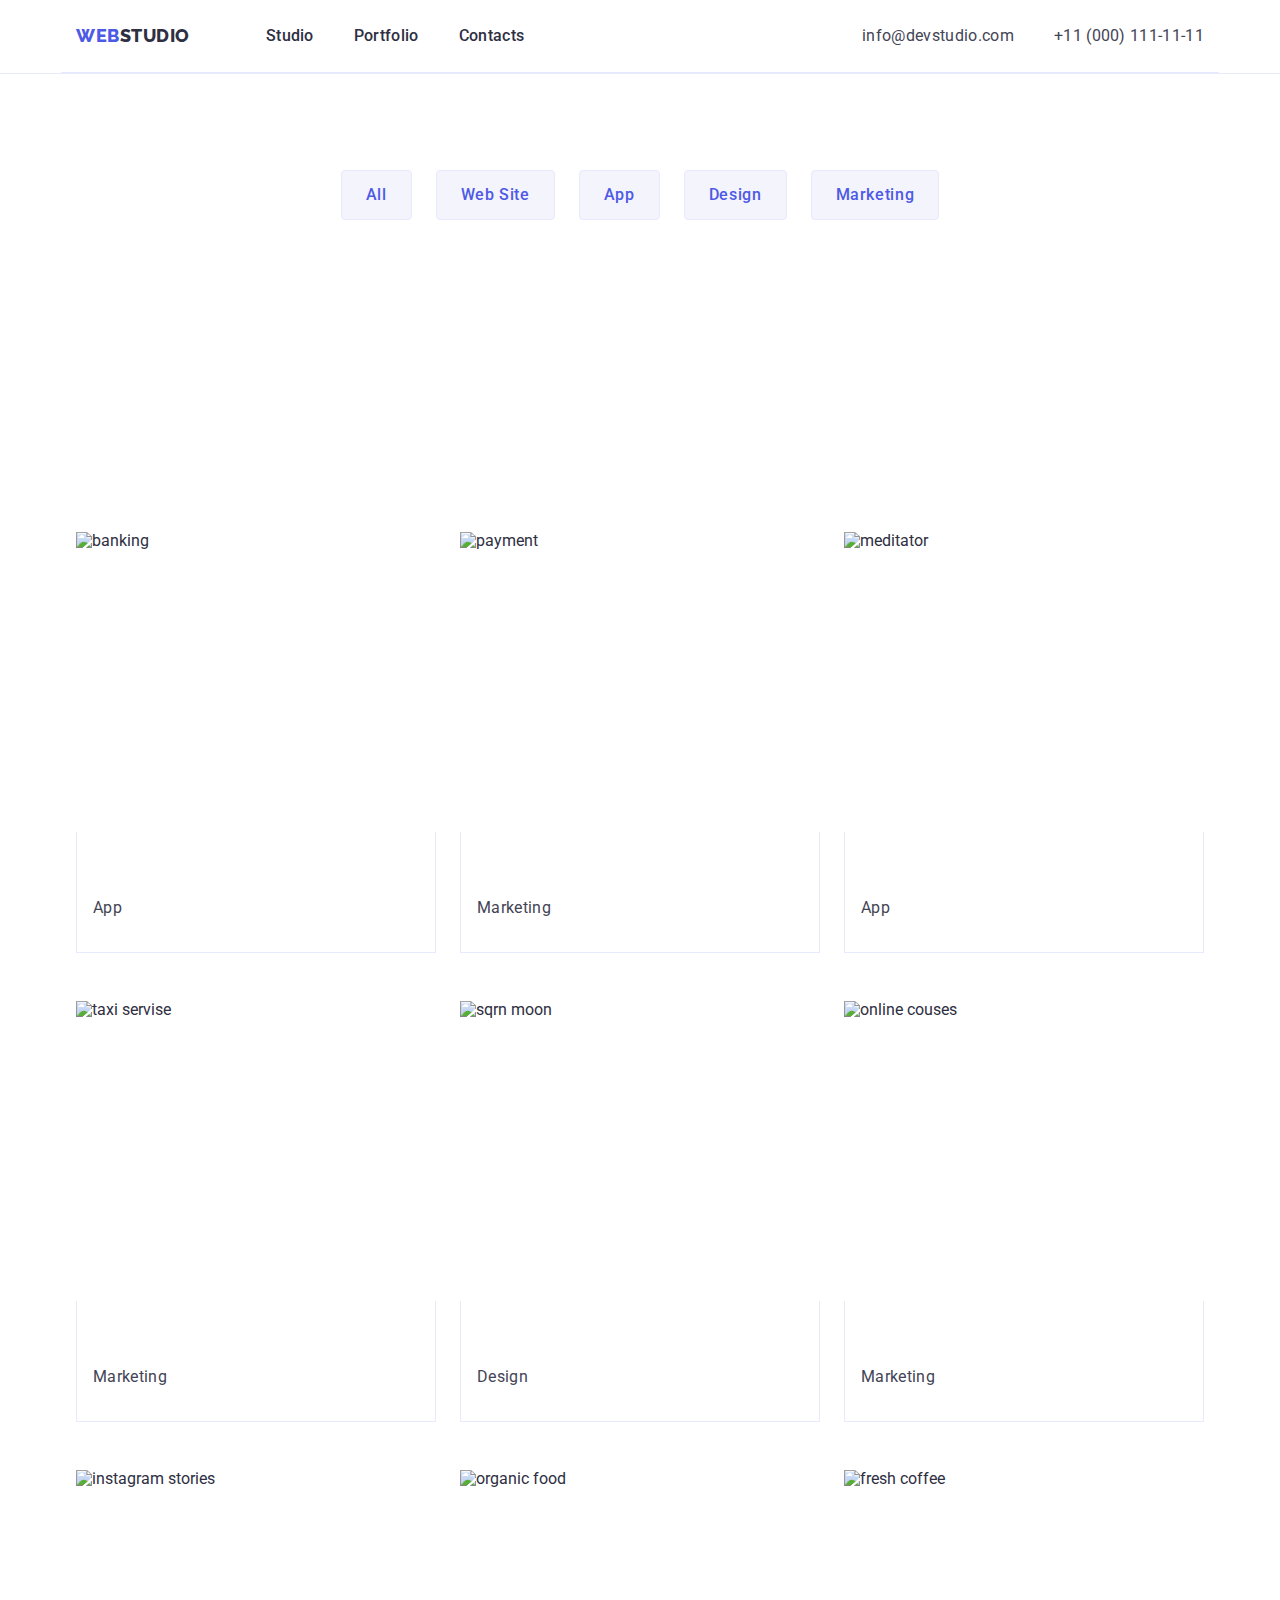
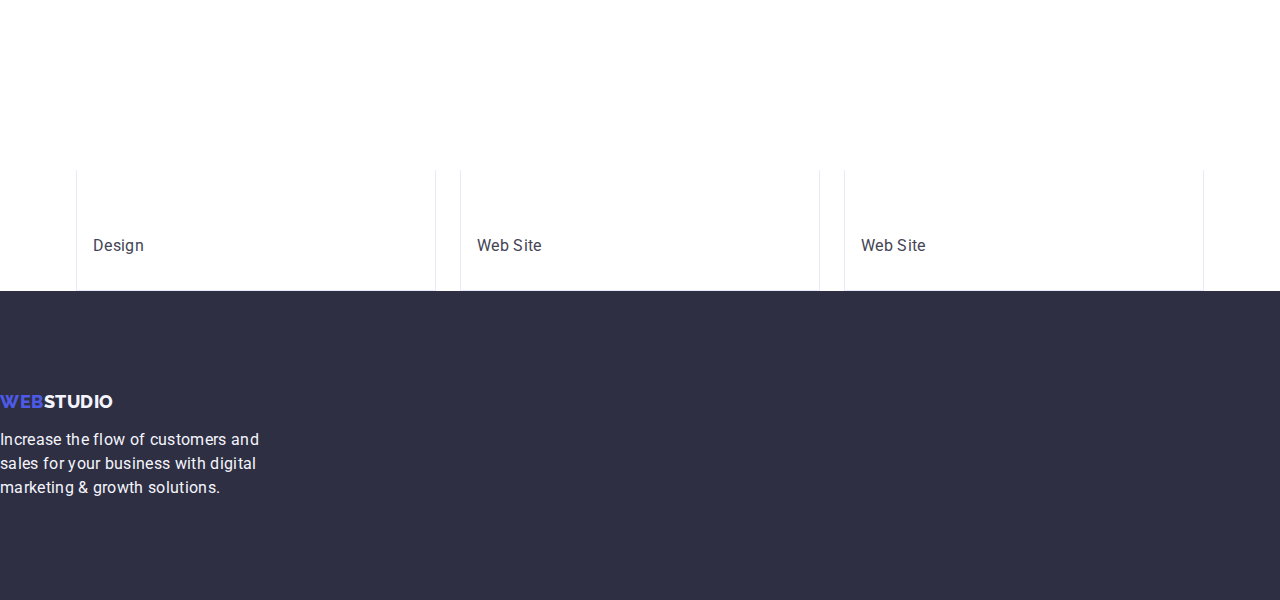
==== portfolio.html @ f136ad2d "2" ====
<!DOCTYPE html>
<html lang="en">

<head>
    <meta charset="UTF-8" />
    <meta http-equiv="X-UA-Compatible" content="IE=edge" />
    <meta name="viewport" content="width=device-width, initial-scale=1.0" />
    <link rel="preconnect" href="https://fonts.googleapis.com" />
    <link rel="preconnect" href="https://fonts.gstatic.com" crossorigin />
    <link href="https://fonts.googleapis.com/css2?family=Raleway:wght@800&family=Roboto:wght@400;500;700&display=swap"
        rel="stylesheet" />
    <link rel="stylesheet" href="https://cdnjs.cloudflare.com/ajax/libs/modern-normalize/2.0.0/modern-normalize.min.css" />
    <title>Portfolio</title>
    <link rel="stylesheet" href="./css/styles.css" />
</head>

<body>
    <header class="header">
        <div class="container header-container">
            <nav class="header-nav">
                <a href="./index.html" class="header-logo link">WEB<span>Studio</span>
                </a>
                <ul class="header-menu list">
                    <li class="header-menu-item">
                        <a class="header-menu-link link" href="./index.html">Studio</a>
                    </li>
                    <li class="header-menu-item">
                        <a class="header-menu-link link" href="./portfolio.html">Portfolio</a>
                    </li>
                    <li class="header-menu-item">
                        <a class="header-menu-link link" href="">Contacts</a>
                    </li>
                </ul>
            </nav>
            <address class="header-address">
                <ul class="header-address-list list">
                    <li class="header-address-item"><a class="header-address-link link"
                            href="mailto:info@devstudio.com">info@devstudio.com</a></li>
                    <li class="header-address-item2"><a class="header-address-link link" href="tel:+110001111111">+11 (000)
                            111-11-11</a></li>
                </ul>
            </address>
        </div>
    </header>
   

<main>
    <section id="portfolio" class="filtr-section">
        <div class="container">
        <h1 class="visually-hidden">filtr</h1>
        <ul class="filtr list">
            <li class="filtr-button link">
                <button type="button" class="filtr-button-text link"><span>All</span></button>
            </li>
            <li class="filtr-button">
                <button type="button" class="filtr-button-text link">Web Site</button>
            </li>
            <li class="filtr-buttonl">
                <button type="button" class="filtr-button-text link">App</button>
            </li>
            <li class="filtr-buttonl">
                <button type="button" class="filtr-button-text link">Design</button>
            </li>
            <li class="filtr-buttonl">
                <button type="button" class="filtr-button-text link">Marketing</button>
            </li>
        </ul>
        <ul class="app-list list">
                <li class="app-item">
                <a href="" class="app-url link">
                <img src="./images/banking.jpg" alt="banking" width="360" height="300" />
                <div class="container-item">
                <h2 class="app-subtitle">Banking App Interface Concept</h2>
                <p class="app-item-text">App</p></div></a>
            </li>
            <li class="app-item">
                <a href="" class="app-url link">
                <img src="./images/paymant.jpg" alt="payment" width="360" height="300" />
                <div class="container-item">
                <h2 class="app-subtitle">Cashless Payment</h2>
                <p class="app-item-text">Marketing</p></div></a>
            </li>
            <li class="app-item">
                <a href="" class="app-url link">
                <img src="./images/meditatorapp.jpg" alt="meditator" width="360" height="300" />
                <div class="container-item">
                <h2 class="app-subtitle">Meditation App</h2>
                <p class="app-item-text">App</p></div></a>
            </li>
            <li class="app-item">
                <a href="" class="app-url link">
                <img src="./images/taxiserves.jpg" alt="taxi servise" width="360" height="300" />
                <div class="container-item">
                <h2 class="app-subtitle">Taxi Service</h2>
                <p class="app-item-text">Marketing</p></div></a>
            </li>
            <li class="app-item">
                <a href="" class="app-url link">
                <img src="./images/sqrnmoon.jpg" alt="sqrn moon" width="360" height="300" />
                <div class="container-item">
                <h2 class="app-subtitle">Screen Illustrations</h2>
                <p class="app-item-text">Design</p></div></a>
            </li>
            <li class="app-item">
                <a href="" class="app-url link">
                <img src="./images/onlinecouses.jpg" alt="online couses" width="360" height="300" />
                <div class="container-item">
                <h2 class="app-subtitle">Online Courses</h2>
                <p class="app-item-text">Marketing</p></div></a>
            </li>
            <li class="app-item">
                <a href="" class="app-url link">
                <img src="./images/instastories.jpg" alt="instagram stories" width="360" height="300" />
                <div class="container-item">
                <h2 class="app-subtitle">Instagram Stories Concept</h2>
                <p class="app-item-text">Design</p></div></a>
            </li>
            <li class="app-item">
                <a href="" class="app-url link">
                <img src="./images/organcfood.jpg" alt="organic food" width="360" height="300" />
                <div class="container-item">
                <h2 class="app-subtitle">Organic Food</h2>
                <p class="app-item-text">Web Site</p></div></a>
            </li>
            <li class="app-item">
                <a href="" class="app-url link">
                <img src="./images/cupcofee.jpg" alt="fresh coffee" width="360" height="300" />
                <div class="container-item">
                <h2 class="app-subtitle">Fresh Coffee</h2>
                <p class="app-item-text">Web Site</p></div></a>
            </li>
        </ul>
        </div>
            
        
    </section>

</main>



    <footer class="footer">
        <a class="footer-logo link" href="./index.html">WEB<span class="footerstudio logo">Studio</span></a>
        <p class="footer-text">Increase the flow of customers and sales for your business with digital marketing &
            growth solutions.

        </p>
    </footer>

</body>

</html>
---- css/styles.css ----
:root {
    --hero-color: #FFFFFF;
        --title-color: #2E2F42;
        --blue-color: #4D5AE5;
        --gray-color: #e7e9fc;
        --navyblue-color: #404bbf;
        --dark-color: #434455;
        --darkwhite-color: #F4F4FD;

 }
/* var(--hero-color);
var(--title-color);
var(--blue-color); */

body {
    font-family: 'Roboto', sans-serif;
    color:var(--dark-color);
    background: var(--hero-color);
}

img {
    display: block;
}
p, h1, h2, h3, h4, h5, h6 {
    margin-top: 0;
    margin-bottom: 0;
}

ul {
    list-style-type: none;
    margin-top: 0;
    margin-bottom: 0;
    padding-left: 0;
}

a {
    text-decoration: none;
}

.link {
        text-decoration: none;
        color: var(--title-color);
}

.list {

    list-style-type: none;
}
.container {
    width: 1158px;
    margin: 0 auto;
    padding-left: 15px;
    padding-right: 15px;
    
}

.header {
    
    border-bottom: 1px solid var(--gray-color);

}

.header-container {
    border-bottom: 1px solid var(--gray-color);
    display: flex;
    align-items: center;
    padding: 0 15px;
    
}


.header-nav {
    display: flex;
    align-items: center;

}

.header-logo {
font-family: 'Raleway', sans-serif;
font-style: normal;
font-weight: 800;
font-size: 18px;
line-height: 1.17;
letter-spacing: 0.03em;
color: var(--blue-color);
text-transform: uppercase;
margin-right: 76px;
display: flex;
align-items: center;
}
.header-logo span {
color: var(--title-color);
}

.header-menu {
    display: flex;
    gap: 40px;

}

.header-menu-item {
    /* margin-right: 40px; */
    

}



.header-menu-link {
    font-weight: 500;
    font-size: 16px;
    line-height: 1.50;
    letter-spacing: 0.02em;
    color: var(--title-color);
    padding: 24px 0;
    display: block;

}
.header-menu-link .link:hover {
        color: var(--navyblue-color);
         cursor: pointer;
}

.header-menu-link .link:focus {
    color: var(--navyblue-color);
    cursor: pointer;
}

.link:hover {
    color: var(--navyblue-color);
    cursor: pointer;
}

.link:focus {
    color: var(--navyblue-color);
    cursor: pointer;
}

.header-address {
    font-style: normal;
    margin-left: auto;
}

.header-address-list {
    display: flex;
    gap: 40px;
    

}

.header-address-item {
    /* margin-right: 40px; */

}

/* .header-address-item2 {
    margin-right: 0;

} */

.header-address-link {
    /* font-weight: 400; */
    font-size: 16px;
    line-height: 1.50;
    letter-spacing: 0.02em;
    color: var(--dark-color);

}

.hero {
    background: var(--title-color);
    padding: 188px 0;
 
}
/* .hero:focus {
    background-color: #404BBF;

}
.hero:hover {
    background-color: #404BBF;

} */

.hero-title {
    font-family: 'Roboto', sans-serif;
    /* font-weight: 700; */
    font-size: 56px;
    line-height: 1.07;
    letter-spacing: 0.02em;
    color: var(--hero-color);
    text-align: center;
    max-width: 496px;
    margin-left: auto;
    margin-right: auto;
    
   
   
}

.hero-btn {
    font-family: 'Roboto', sans-serif;
    font-weight: 500;
    font-size: 16px;
    line-height: 1.50;
    letter-spacing: 0.04em;
    color: var(--hero-color);
    background: var(--blue-color);
    cursor: pointer;
    display: block; 
    min-width: 169px;
    height: 56px;
    border: none;
    background-color:var(--blue-color);
    border-radius: 4px;
    cursor: pointer;
    margin: center;
    margin-left: auto;
    margin-right: auto;

}
.hero-btn:hover {
    background-color: var(--navyblue-color);
    cursor: pointer;
}
.hero-btn:focus {
    background-color: var(--navyblue-color);
    cursor: pointer;
}
/* .header-menu-link:hover {
        background-color: var(--navyblue-color);
        cursor: pointer;
    }
.header-menu-link:focus {
    background-color: var(--navyblue-color);
    cursor: pointer;
} */


.softskills {
    background: var(--hero-color);
    padding-top: 120px;
    padding-bottom: 120px;

}

.visually-hidden {
    position: absolute;
    width: 1px;
    height: 1px;
    margin: -1px;
    border: 0;
    padding: 0;
    white-space: nowrap;
    clip-path: inset(100%);
    clip: rect(0 0 0 0);
    overflow: hidden;
}
.softskills-list {
    display: flex;
    gap: 24px;

}

.softskills-item {
    flex-basis: calc((100% - 48px) / 3);
   
}

.softskills-subtitle {
    font-weight: 500;
    font-size: 20px;
    line-height: 1.20;
    letter-spacing: 0.02em;
    color: var(--title-color);
    margin-bottom: 8px;

}

.softskills--item-text {
    /* font-weight: 400; */
    font-size: 16px;
    line-height: 1.50;
    letter-spacing: 0.02em;
    color: var(--dark-color);
    margin-bottom: 8px;

}

.projects {
    padding-bottom: 120px;

}

.projects-title {
    /* font-weight: 700; */
    font-size: 36px;
    line-height: 1.11;
    letter-spacing: 0.02em;
    color: var(--title-color);
    text-align: center;
    text-transform: capitalize;
    /* display: flex; */
    margin-bottom: 72px;

        
   
    
}

.projects-list {
    display: flex;
    gap: 24px;
}

.projects-item {
    /* margin-bottom: 48px; */
    width: calc((100% - 48px) / 3);

}

.project-subtitle {
    font-weight: 500;
    font-size: 20px;
    line-height: 1.20;
    letter-spacing: 0.02em;
    color: var(--title-color);
    margin-bottom: 8px;
}

.project-item-text {
    /* font-weight: 400; */
    font-size: 16px;
    line-height: 24px;
    letter-spacing: 0.02em;
    color: var(--dark-color);
    background: var(--hero-color);
}

.team {
    background: #F4F4FD;
    padding: 120px 0;

}

/* .container {
    padding: 0 15px;
} */
.container-item {
    padding: 32px 16px;
    border: 1px solid var(--gray-color);
    border-top: none;
}
.container-team {
    padding: 32px 0;
    /* width: calc((100% - 72px) / 4); */
}
.team-title {
    /* font-weight: 700; */
    font-size: 36px;
    line-height: 1.11;
    letter-spacing: 0.02em;
    color: var(--title-color);
    text-align: center;
    text-transform: capitalize;
    margin-bottom: 72px;
  
}

.team-list {
    /* background-color: #FFFFFF; */
    display: flex;
    gap: 24px;
}

.team-item {
    background-color: var(--hero-color);
    width: calc((100% - 72px) / 4);
    border-radius: 0px 0px 4px 4px;
    
}

.team-subtitle {
    font-weight: 500;
    font-size: 20px;
    line-height: 1.20;
    letter-spacing: 0.02em;
    color: var(--title-color);
    text-align: center;
    margin-bottom: 8px;
    /* display: flex; */
    

}

.team-text {
    /* font-weight: 400; */
    font-size: 16px;
    line-height: 1.50;
    letter-spacing: 0.02em;
    color: var(--dark-color);
    text-align: center;
    /* display: flex; */
    
    
}


.footer {
    background: var(--title-color);
    padding: 100px 0;
}

.footer-logo {
    font-family: 'Raleway', sans-serif;
    font-style: normal;
    font-weight: 800;
    font-size: 18px;
    line-height: 1.17;
    letter-spacing: 0.03em;
    color: var(--blue-color);
    text-transform: uppercase;
    display: inline-block;
    margin-bottom: 16px;
}

.footer-logo span {
    color: #F4F4FD;
    display: inline-block;
    /* margin-bottom: 16px; */
    
}

.footer-text {
    color: #F4F4FD;
    letter-spacing: 0.02em;
    line-height: 1.50;
    max-width: 264px;

}






.filtr-section {
 
}



.filtr-button {
    display: flex;
        justify-content: center;
        gap: 24px;
        margin-bottom: 72px;
   
}


.filtr-button-text {
    font-family: 'Roboto', sans-serif;
    font-weight: 500;
    font-size: 16px;
    line-height: 1.50;
    text-align: center;
    letter-spacing: 0.04em;
    color: var(--blue-color);
    background-color: #F4F4FD;
}
.filtr-button-text:hover {
    background-color: var(--navyblue-color);
    color: var(--hero-color);
    cursor: pointer;
}

.filtr-button-text:focus {
    background-color: var(--navyblue-color);
    color: var(--hero-color);
    cursor: pointer;
}

.app-list {
    display: flex;
    flex-wrap: wrap;
    column-gap: 24px;
    row-gap: 48px;
}

.app-item {
    width: calc((100% - 48px) / 3);
}

.app-subtitle {
    font-weight: 500;
    font-size: 20px;
    line-height: 1.20;
    letter-spacing: 0.02em;
    color: var(--hero-color);
    margin-bottom: 8px;
}

.app-item-text {
    /* font-weight: 400; */
    font-size: 16px;
    line-height: 24px;
    letter-spacing: 0.02em;
    color: var(--dark-color);
    background: var(--hero-color);
}

.app-url {
    /* padding: 32px 16px;
    border: 1px solid var(--gray-color);
    border-top: none;
    margin-bottom: 8px; */
    
}








/* .projects-list {
    display: flex;
    flex-wrap: wrap;
    row-gap: 48px;
} */

.portfolio {
    padding: 96px 0 120px 0;
 }

 .filtr {
    display: flex;
    justify-content: center;
    gap: 24px;
    margin-bottom: 72px;
    padding: 96px 0 120px 0;
    /* padding-top: 96px; 
    padding-bottom: 120px; 
    row-gap: 48px; 
    width: 16px; */
 }

 .filtr-button-text {
    padding: 12px 24px;
    border: 1px solid var(--gray-color);
    border-radius: 4px;
    flex-wrap: wrap; 
     margin-bottom: 48px 
 }

 .filtr-button-text:hover {
    border: 1px solid transparent;
    cursor: pointer;
 }

 .filtr-button-text:focus {
     border: 1px solid transparent;
    cursor: pointer;
 }

.filtr-buttonl {
    margin-bottom: 0;
}
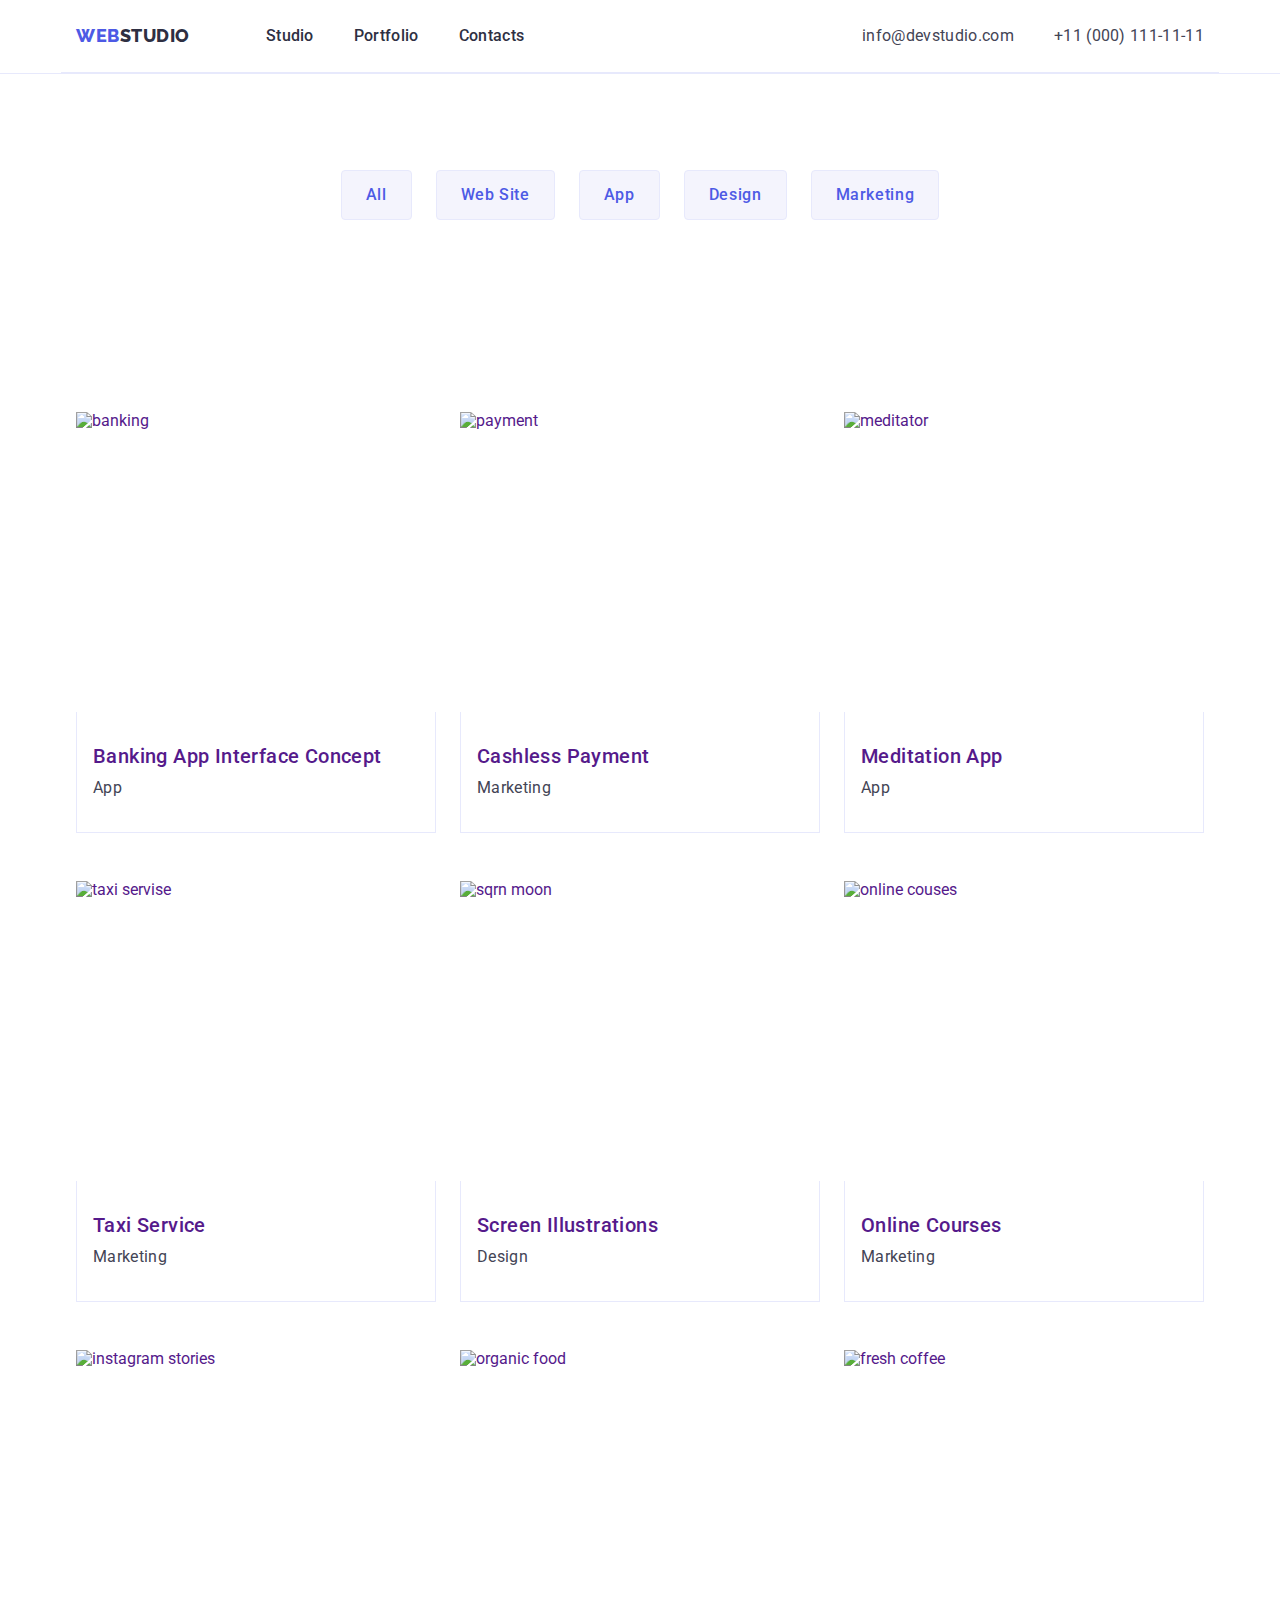
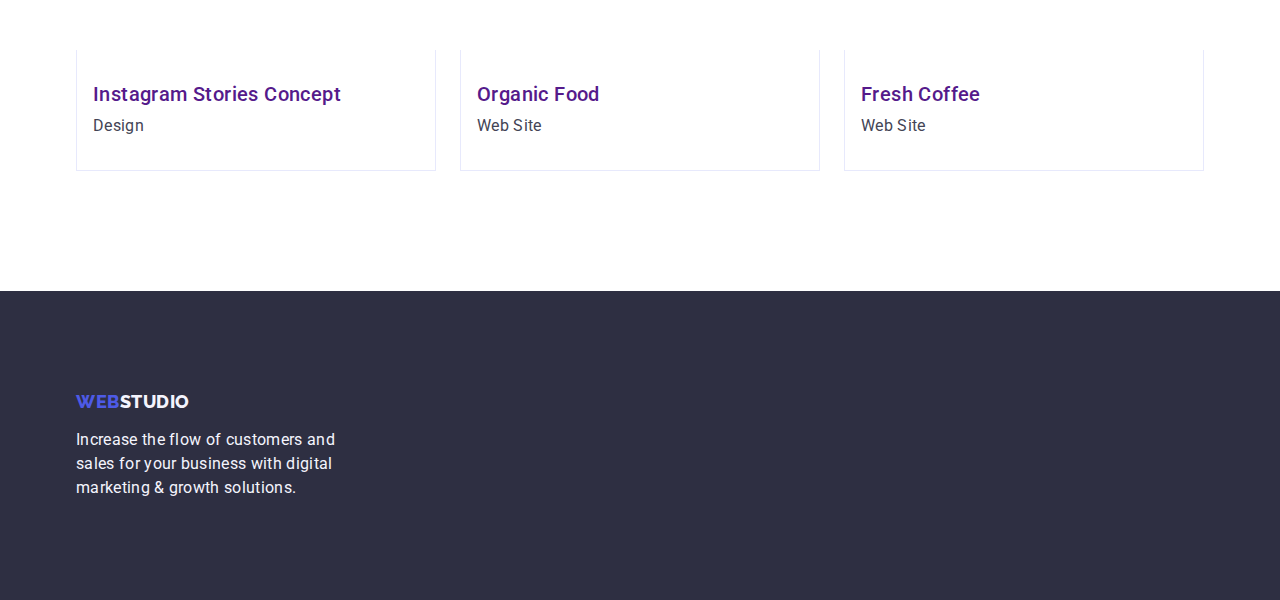
==== commit 8c98cf4b: "r" ====
--- a/portfolio.html
+++ b/portfolio.html
@@ -67,63 +67,63 @@
         </ul>
         <ul class="app-list list">
                 <li class="app-item">
-                <a href="" class="app-url link">
+                <a href="" class="app-url linkp">
                 <img src="./images/banking.jpg" alt="banking" width="360" height="300" />
                 <div class="container-item">
                 <h2 class="app-subtitle">Banking App Interface Concept</h2>
                 <p class="app-item-text">App</p></div></a>
             </li>
             <li class="app-item">
-                <a href="" class="app-url link">
+                <a href="" class="app-url linkp">
                 <img src="./images/paymant.jpg" alt="payment" width="360" height="300" />
                 <div class="container-item">
                 <h2 class="app-subtitle">Cashless Payment</h2>
                 <p class="app-item-text">Marketing</p></div></a>
             </li>
             <li class="app-item">
-                <a href="" class="app-url link">
+                <a href="" class="app-url linkp">
                 <img src="./images/meditatorapp.jpg" alt="meditator" width="360" height="300" />
                 <div class="container-item">
                 <h2 class="app-subtitle">Meditation App</h2>
                 <p class="app-item-text">App</p></div></a>
             </li>
             <li class="app-item">
-                <a href="" class="app-url link">
+                <a href="" class="app-url linkp">
                 <img src="./images/taxiserves.jpg" alt="taxi servise" width="360" height="300" />
                 <div class="container-item">
                 <h2 class="app-subtitle">Taxi Service</h2>
                 <p class="app-item-text">Marketing</p></div></a>
             </li>
             <li class="app-item">
-                <a href="" class="app-url link">
+                <a href="" class="app-url linkp">
                 <img src="./images/sqrnmoon.jpg" alt="sqrn moon" width="360" height="300" />
                 <div class="container-item">
                 <h2 class="app-subtitle">Screen Illustrations</h2>
                 <p class="app-item-text">Design</p></div></a>
             </li>
             <li class="app-item">
-                <a href="" class="app-url link">
+                <a href="" class="app-url linkp">
                 <img src="./images/onlinecouses.jpg" alt="online couses" width="360" height="300" />
                 <div class="container-item">
                 <h2 class="app-subtitle">Online Courses</h2>
                 <p class="app-item-text">Marketing</p></div></a>
             </li>
             <li class="app-item">
-                <a href="" class="app-url link">
+                <a href="" class="app-url linkp">
                 <img src="./images/instastories.jpg" alt="instagram stories" width="360" height="300" />
                 <div class="container-item">
                 <h2 class="app-subtitle">Instagram Stories Concept</h2>
                 <p class="app-item-text">Design</p></div></a>
             </li>
             <li class="app-item">
-                <a href="" class="app-url link">
+                <a href="" class="app-url linkp">
                 <img src="./images/organcfood.jpg" alt="organic food" width="360" height="300" />
                 <div class="container-item">
                 <h2 class="app-subtitle">Organic Food</h2>
                 <p class="app-item-text">Web Site</p></div></a>
             </li>
             <li class="app-item">
-                <a href="" class="app-url link">
+                <a href="" class="app-url linkp">
                 <img src="./images/cupcofee.jpg" alt="fresh coffee" width="360" height="300" />
                 <div class="container-item">
                 <h2 class="app-subtitle">Fresh Coffee</h2>
@@ -139,13 +139,15 @@
 
 
 
-    <footer class="footer">
+<footer class="footer">
+    <div class="container">
         <a class="footer-logo link" href="./index.html">WEB<span class="footerstudio logo">Studio</span></a>
         <p class="footer-text">Increase the flow of customers and sales for your business with digital marketing &
             growth solutions.
 
         </p>
-    </footer>
+    </div>
+</footer>
 
 </body>
 
--- a/css/styles.css
+++ b/css/styles.css
@@ -192,6 +192,7 @@
     max-width: 496px;
     margin-left: auto;
     margin-right: auto;
+    margin-bottom: 48px;
     
    
    
@@ -444,6 +445,7 @@
 
 
 .filtr-section {
+    padding: 96px 0 120px 0;
  
 }
 
@@ -496,7 +498,7 @@
     font-size: 20px;
     line-height: 1.20;
     letter-spacing: 0.02em;
-    color: var(--hero-color);
+    /* color: var(--hero-color); */
     margin-bottom: 8px;
 }
 
@@ -539,7 +541,7 @@
     justify-content: center;
     gap: 24px;
     margin-bottom: 72px;
-    padding: 96px 0 120px 0;
+    
     /* padding-top: 96px; 
     padding-bottom: 120px; 
     row-gap: 48px; 
